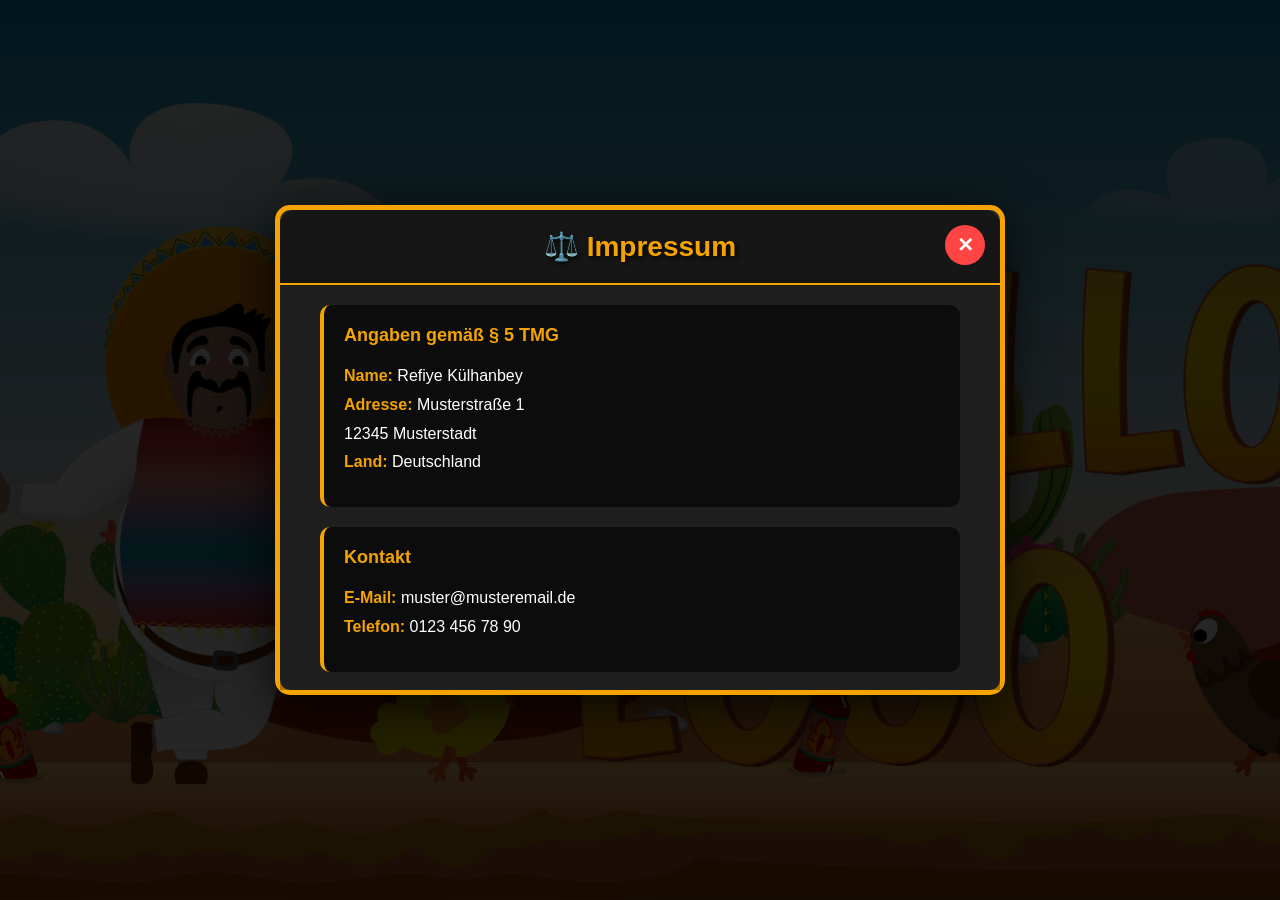
==== impressum.html @ 0c3f419f "Implemented mentor's requirements" ====
<!DOCTYPE html>
<html lang="de">
<head>
    <meta charset="UTF-8">
    <meta name="viewport" content="width=device-width, initial-scale=1.0">
    <title>Impressum - El Pollo Loco</title>
    <style>
        
/* ============================================
   BODY & HINTERGRUND
   ============================================ */

/**
 * Haupt-Body für Impressum-Seite
 * Vollbild-Hintergrund mit Startscreen-Bild
 * Halbtransparentes schwarzes Overlay für bessere Lesbarkeit
 * Zentriert den Inhalt vertikal und horizontal
 */
body {
    margin: 0;
    padding: 0;
    font-family: Arial, sans-serif;
    background-image: url('img/9_intro_outro_screens/start/startscreen_1.png');
    background-size: cover;
    background-position: center;
    display: flex;
    justify-content: center;
    align-items: center;
    min-height: 100vh;
    position: relative;
}

/**
 * Halbtransparentes schwarzes Overlay über dem Hintergrund
 * Verbessert Lesbarkeit und Kontrast
 */
body::before {
    content: '';
    position: fixed;
    top: 0;
    left: 0;
    width: 100%;
    height: 100%;
    background-color: rgba(0, 0, 0, 0.85);
    z-index: -1;
}


/* ============================================
   IMPRESSUM CONTAINER (HAUPT-BOX)
   ============================================ */

/**
 * Haupt-Container für Impressum-Informationen
 * Canvas-ähnliche Größe (720x480) mit goldenen Rand
 * Dunkler Hintergrund mit Schatten für Tiefe
 */
.impressum-container {
    background-color: #2d2d2d; 
    border: 5px solid #f4a300;
    border-radius: 15px;
    width: 720px;
    height: 480px;
    position: relative;
    box-shadow: 0 10px 50px rgba(0, 0, 0, 0.8);
    color: white;
    display: flex;
    flex-direction: column;
    z-index: 1;
}


/* ============================================
   HEADER BEREICH
   ============================================ */

/**
 * Header-Bereich (oben fixiert)
 * Enthält Titel und Schließen-Button
 * Halbtransparenter schwarzer Hintergrund
 */
.impressum-header {
    position: relative;
    padding: 20px 40px;
    border-bottom: 2px solid #f4a300;
    background-color: rgba(0, 0, 0, 0.5);
    border-radius: 15px 15px 0 0;
}

/**
 * Haupt-Überschrift im Header
 * Gold-Farbe mit Schatten für Lesbarkeit
 */
h1 {
    color: #f4a300;
    text-align: center;
    margin: 0;
    font-size: 28px;
    text-shadow: 2px 2px 4px rgba(0, 0, 0, 0.8);
}


/* ============================================
   SCHLIESSEN BUTTON
   ============================================ */

/**
 * Schließen-Button (X-Symbol)
 * Runder roter Button oben rechts
 * Führt zurück zur Hauptseite (index.html)
 */
.close-btn {
    position: absolute;
    top: 15px;
    right: 15px;
    background-color: #ff4444;
    color: white;
    border: none;
    border-radius: 50%;
    width: 40px;
    height: 40px;
    font-size: 20px;
    cursor: pointer;
    font-weight: bold;
    transition: all 0.3s;
    display: flex;
    align-items: center;
    justify-content: center;
    text-decoration: none;
    padding: 0;
    z-index: 10;
}

/**
 * Hover-Effekt für Schließen-Button
 * Dunkler und vergrößert
 */
.close-btn:hover {
    background-color: #cc0000;
    transform: scale(1.1);
}


/* ============================================
   CONTENT BEREICH (SCROLLBAR)
   ============================================ */

/**
 * Haupt-Content-Bereich
 * Scrollbar für längere Inhalte
 * Halbtransparenter Hintergrund
 */
.impressum-content {
    flex: 1;
    overflow-y: auto;
    padding: 20px 40px;
    background-color: rgba(0, 0, 0, 0.3);
}

/**
 * Scrollbar-Breite (Webkit-Browser)
 */
.impressum-content::-webkit-scrollbar {
    width: 10px;
}

/**
 * Scrollbar-Track (Hintergrund der Scrollbar)
 * Dunkler halbtransparenter Hintergrund
 */
.impressum-content::-webkit-scrollbar-track {
    background: rgba(0, 0, 0, 0.3);
    border-radius: 10px;
}

/**
 * Scrollbar-Thumb (der bewegliche Teil)
 * Gold-Farbe passend zum Design
 */
.impressum-content::-webkit-scrollbar-thumb {
    background: #f4a300;
    border-radius: 10px;
}

/**
 * Hover-Effekt für Scrollbar-Thumb
 * Dunkler bei Hover
 */
.impressum-content::-webkit-scrollbar-thumb:hover {
    background: #d89000;
}


/* ============================================
   IMPRESSUM SECTIONS (INHALTS-BLÖCKE)
   ============================================ */

/**
 * Individuelle Inhalts-Abschnitte
 * Dunkler Hintergrund mit goldenem linken Rand
 * Abgerundete Ecken für moderne Optik
 */
.impressum-section {
    background-color: rgba(0, 0, 0, 0.6);
    padding: 20px;
    margin-bottom: 20px;
    border-radius: 10px;
    border-left: 4px solid #f4a300;
}

/**
 * Überschriften in Impressum-Sections
 * Gold-Farbe für Konsistenz
 */
.impressum-section h2 {
    color: #f4a300;
    margin-bottom: 10px;
    margin-top: 0;
    font-size: 18px;
}

/**
 * Paragraph-Text in Impressum-Sections
 * Weiße Schrift mit guter Zeilenhöhe
 */
.impressum-section p {
    line-height: 1.8;
    margin-bottom: 10px;
    color: #ffffff;
}

/**
 * Hervorgehobener Text (strong/bold)
 * Gold-Farbe für wichtige Informationen
 */
.impressum-section strong {
    color: #f4a300;
}


/* ============================================
   RESPONSIVE DESIGN - MOBILE
   ============================================ */

/**
 * Optimierungen für Tablets und mobile Geräte
 * Kleinere Container-Größe und angepasste Abstände
 */
@media (max-width: 768px) {
    .impressum-container {
        width: 90vw;
        height: 80vh;
        margin: 20px;
    }
    
    .impressum-header {
        padding: 15px 20px;
    }
    
    h1 {
        font-size: 22px;
    }
    
    .impressum-content {
        padding: 15px 20px;
    }
    
    .impressum-section {
        padding: 15px;
    }
    
    .impressum-section h2 {
        font-size: 16px;
    }
}

/**
 * Optimierungen für sehr kleine Bildschirme
 * Noch kompaktere Darstellung
 */
@media (max-width: 480px) {
    .impressum-container {
        width: 95vw;
        height: 85vh;
        margin: 10px;
    }
    
    .impressum-header {
        padding: 10px 15px;
    }
    
    h1 {
        font-size: 18px;
    }
    
    .impressum-content {
        padding: 10px 15px;
    }
    
    .impressum-section {
        padding: 10px;
        margin-bottom: 15px;
    }
    
    .impressum-section h2 {
        font-size: 14px;
    }
    
    .impressum-section p {
        font-size: 14px;
        line-height: 1.6;
    }
}
    
    </style>
</head>
<body>
    
<div class="impressum-container">

    <div class="impressum-header">
        <a href="index.html" class="close-btn">✕</a>
        <h1>⚖️ Impressum</h1>
    </div>

   
    <div class="impressum-content">
        <div class="impressum-section">
            <h2>Angaben gemäß § 5 TMG</h2>
            <p>
                <strong>Name:</strong> Refiye Külhanbey<br>
                <strong>Adresse:</strong> Musterstraße 1<br>
                12345 Musterstadt<br>
                <strong>Land:</strong> Deutschland
            </p>
        </div>

        <div class="impressum-section">
            <h2>Kontakt</h2>
            <p>
                <strong>E-Mail:</strong> muster@musteremail.de<br>
                <strong>Telefon: </strong> 0123 456 78 90 
            </p>
        </div>

        <div class="impressum-section">
            <h2>Verantwortlich für den Inhalt</h2>
            <p>
                Refiye<br>
                Verantwortlich nach § 55 Abs. 2 RStV
            </p>
        </div>

        <div class="impressum-section">
            <h2>Haftungsausschluss</h2>
            <p>
                <strong>Haftung für Inhalte:</strong><br>
                Die Inhalte unserer Seiten wurden mit größter Sorgfalt erstellt. 
                Für die Richtigkeit, Vollständigkeit und Aktualität der Inhalte 
                können wir jedoch keine Gewähr übernehmen.
            </p>
            <p>
                <strong>Haftung für Links:</strong><br>
                Unser Angebot enthält Links zu externen Webseiten Dritter, auf deren 
                Inhalte wir keinen Einfluss haben. Deshalb können wir für diese 
                fremden Inhalte auch keine Gewähr übernehmen.
            </p>
        </div>

        <div class="impressum-section">
            <h2>Urheberrecht</h2>
            <p>
                Die durch die Seitenbetreiber erstellten Inhalte und Werke auf diesen 
                Seiten unterliegen dem deutschen Urheberrecht. Die Vervielfältigung, 
                Bearbeitung, Verbreitung und jede Art der Verwertung außerhalb der 
                Grenzen des Urheberrechtes bedürfen der schriftlichen Zustimmung des 
                jeweiligen Autors bzw. Erstellers.
            </p>
        </div>

        <div class="impressum-section">
            <h2>Bildnachweis</h2>
            <p>
                Grafiken und Bilder wurden im Rahmen eines Bildungsprojekts verwendet. 
                <strong>Technologien:</strong> HTML5 Canvas, CSS3, JavaScript (OOP)<br>
                <strong>Jahr:</strong> 2025
            </p>
        </div>
    </div>
</div>
</body>
</html>
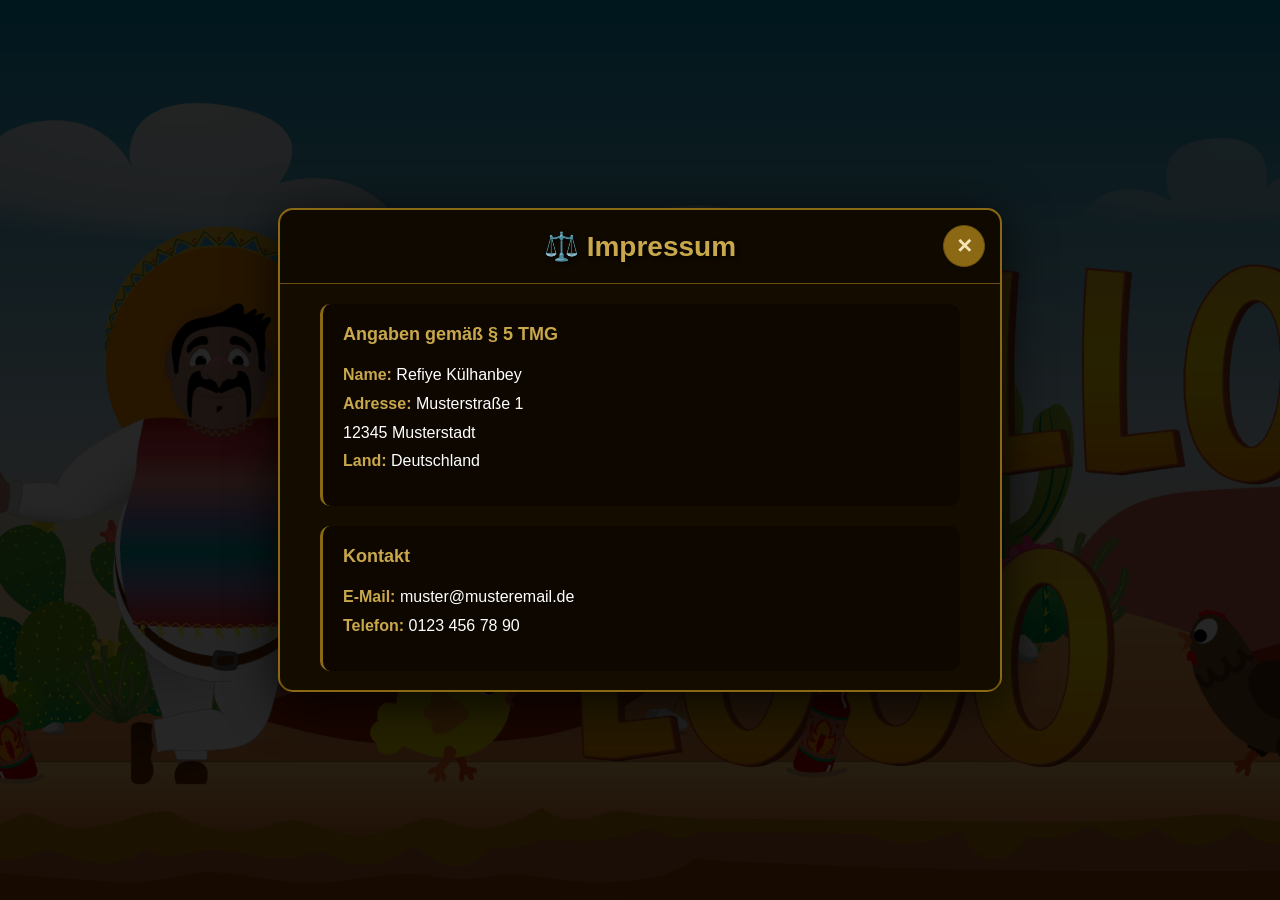
==== commit 664afa7b: "feat: western gold UI, balanced damage system, boss tracking & level expansion" ====
--- a/impressum.html
+++ b/impressum.html
@@ -56,8 +56,8 @@
  * Dunkler Hintergrund mit Schatten für Tiefe
  */
 .impressum-container {
-    background-color: #2d2d2d; 
-    border: 5px solid #f4a300;
+    background-color: #1a0f00;
+    border: 2px solid #8B6914;
     border-radius: 15px;
     width: 720px;
     height: 480px;
@@ -82,8 +82,8 @@
 .impressum-header {
     position: relative;
     padding: 20px 40px;
-    border-bottom: 2px solid #f4a300;
-    background-color: rgba(0, 0, 0, 0.5);
+    border-bottom: 1px solid #6b4f10;
+    background-color: rgba(0, 0, 0, 0.4);
     border-radius: 15px 15px 0 0;
 }
 
@@ -92,7 +92,7 @@
  * Gold-Farbe mit Schatten für Lesbarkeit
  */
 h1 {
-    color: #f4a300;
+    color: #c9a84c;
     text-align: center;
     margin: 0;
     font-size: 28px;
@@ -113,9 +113,9 @@
     position: absolute;
     top: 15px;
     right: 15px;
-    background-color: #ff4444;
-    color: white;
-    border: none;
+    background-color: #8B6914;
+    color: #f5e6b8;
+    border: 1px solid #6b4f10;
     border-radius: 50%;
     width: 40px;
     height: 40px;
@@ -136,7 +136,7 @@
  * Dunkler und vergrößert
  */
 .close-btn:hover {
-    background-color: #cc0000;
+    background-color: rgba(139, 105, 20, 0.6);
     transform: scale(1.1);
 }
 
@@ -154,7 +154,7 @@
     flex: 1;
     overflow-y: auto;
     padding: 20px 40px;
-    background-color: rgba(0, 0, 0, 0.3);
+    background-color: rgba(0, 0, 0, 0.2);
 }
 
 /**
@@ -178,7 +178,7 @@
  * Gold-Farbe passend zum Design
  */
 .impressum-content::-webkit-scrollbar-thumb {
-    background: #f4a300;
+    background: #8B6914;
     border-radius: 10px;
 }
 
@@ -187,7 +187,7 @@
  * Dunkler bei Hover
  */
 .impressum-content::-webkit-scrollbar-thumb:hover {
-    background: #d89000;
+    background: #c9a84c;
 }
 
 
@@ -201,11 +201,11 @@
  * Abgerundete Ecken für moderne Optik
  */
 .impressum-section {
-    background-color: rgba(0, 0, 0, 0.6);
+    background-color: rgba(0, 0, 0, 0.4);
     padding: 20px;
     margin-bottom: 20px;
     border-radius: 10px;
-    border-left: 4px solid #f4a300;
+    border-left: 3px solid #8B6914;
 }
 
 /**
@@ -213,7 +213,7 @@
  * Gold-Farbe für Konsistenz
  */
 .impressum-section h2 {
-    color: #f4a300;
+    color: #c9a84c;
     margin-bottom: 10px;
     margin-top: 0;
     font-size: 18px;
@@ -234,7 +234,7 @@
  * Gold-Farbe für wichtige Informationen
  */
 .impressum-section strong {
-    color: #f4a300;
+    color: #c9a84c;
 }
 
 
